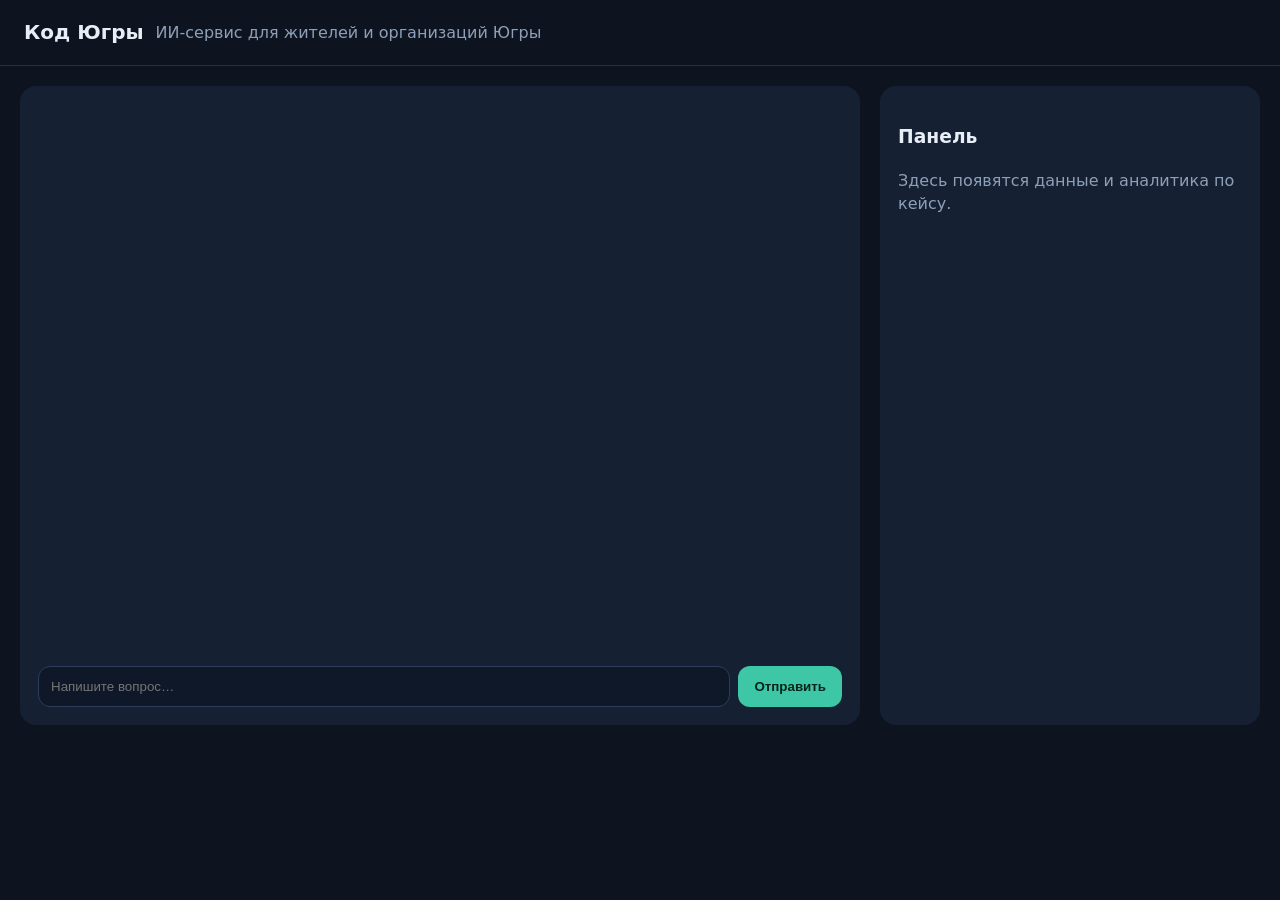
==== web/index.html @ 0d45d4e4 "Ядро брони: схема PostgreSQL с EXCLUDE-ограничениями, 15-минутный захват, демо-каталог, тесты Co-Aut" ====
<!doctype html>
<html lang="ru">
<head>
<meta charset="utf-8"><meta name="viewport" content="width=device-width,initial-scale=1">
<title>Код Югры — прототип</title>
<style>
:root{--bg:#0d1420;--card:#152033;--acc:#3ec7a6;--txt:#e8eef6;--mut:#8ea0b8}
*{box-sizing:border-box}body{margin:0;font:16px/1.45 system-ui,-apple-system,Segoe UI,Roboto,sans-serif;background:var(--bg);color:var(--txt)}
header{padding:18px 24px;border-bottom:1px solid #22314a;display:flex;align-items:center;gap:12px}
header b{font-size:20px}header span{color:var(--mut)}
main{display:grid;grid-template-columns:1fr 380px;gap:20px;padding:20px;max-width:1300px;margin:auto}
@media(max-width:900px){main{grid-template-columns:1fr}}
.card{background:var(--card);border-radius:16px;padding:18px}
#log{height:60vh;overflow:auto;display:flex;flex-direction:column;gap:10px}
.m{max-width:85%;padding:10px 14px;border-radius:14px;white-space:pre-wrap}
.u{align-self:flex-end;background:#244b74}.a{align-self:flex-start;background:#1d2b42}
form{display:flex;gap:8px;margin-top:12px}input{flex:1;padding:12px;border-radius:12px;border:1px solid #2c3d5a;background:#0f1828;color:var(--txt)}
button{padding:10px 16px;border:0;border-radius:12px;background:var(--acc);color:#04241c;font-weight:600;cursor:pointer}
.q{display:flex;flex-wrap:wrap;gap:8px;margin-top:10px}.q button{background:#22314a;color:var(--txt);font-weight:500}
</style>
</head>
<body>
<header><b id="title">Код Югры</b><span>ИИ-сервис для жителей и организаций Югры</span></header>
<main>
  <section class="card">
    <div id="log"></div>
    <div class="q" id="quick"></div>
    <form id="f"><input id="i" placeholder="Напишите вопрос…" autocomplete="off"><button>Отправить</button></form>
  </section>
  <aside class="card" id="side"><h3>Панель</h3><p style="color:var(--mut)">Здесь появятся данные и аналитика по кейсу.</p></aside>
</main>
<script>
const log=document.getElementById('log'),hist=[];
function add(role,text){const d=document.createElement('div');d.className='m '+(role==='user'?'u':'a');d.textContent=text;log.appendChild(d);log.scrollTop=1e9;return d}
async function ask(text){hist.push({role:'user',content:text});add('user',text);const w=add('assistant','…');
 const r=await fetch('/api/chat',{method:'POST',headers:{'Content-Type':'application/json'},body:JSON.stringify({history:hist})});
 const j=await r.json();w.textContent=j.answer;hist.push({role:'assistant',content:j.answer})}
document.getElementById('f').onsubmit=e=>{e.preventDefault();const i=document.getElementById('i');if(i.value.trim()){ask(i.value.trim());i.value=''}};
fetch('/api/config').then(r=>r.json()).then(c=>{document.getElementById('title').textContent=c.name;add('assistant',c.welcome);
 const q=document.getElementById('quick');c.quick.forEach(t=>{const b=document.createElement('button');b.type='button';b.textContent=t;b.onclick=()=>ask(t);q.appendChild(b)})});
</script>
</body>
</html>
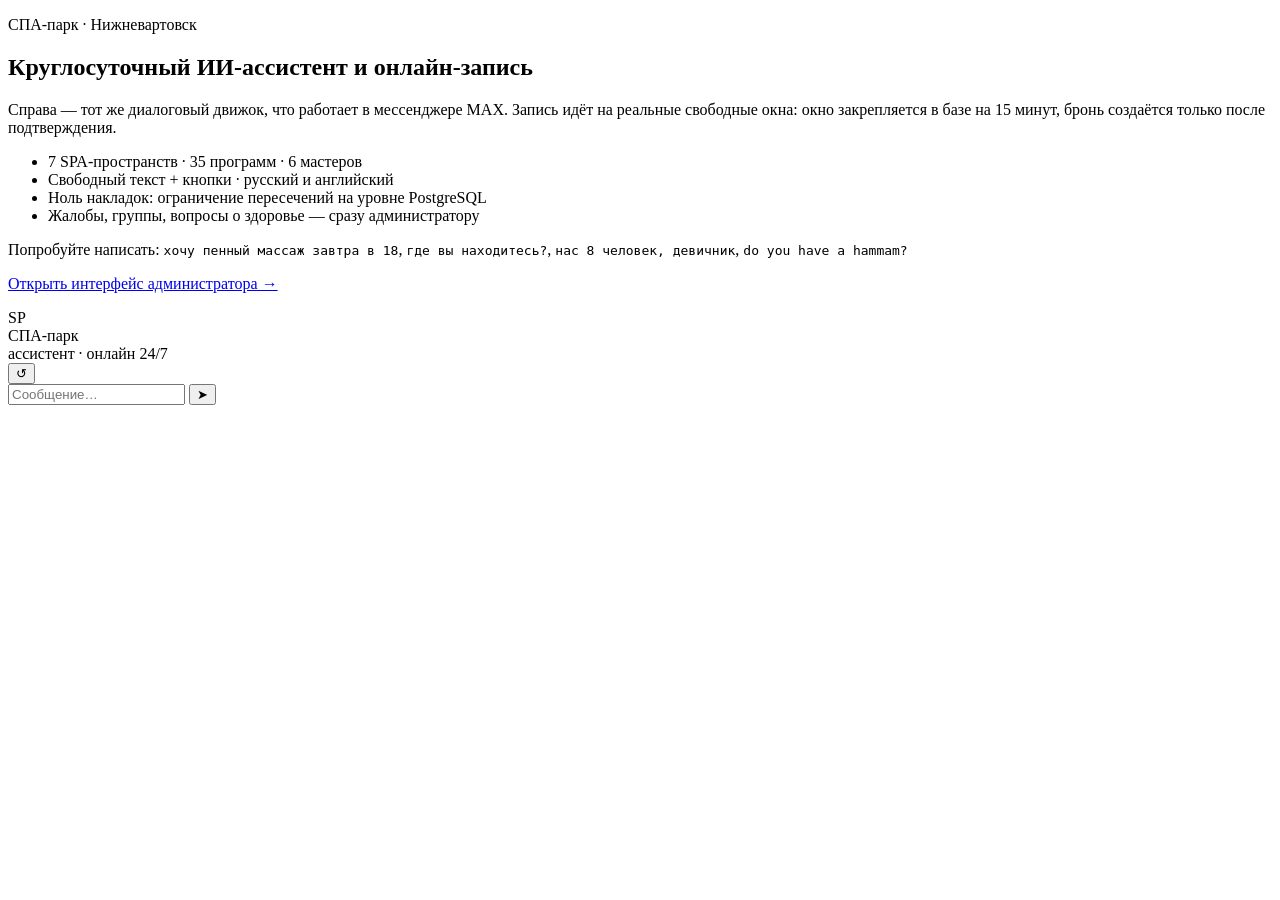
==== commit 5fc4afc9: "Веб-эмулятор чата MAX, интерфейс администратора (сетка, захваты, запросы, обзвон, гости, маркетинг, " ====
--- a/web/index.html
+++ b/web/index.html
@@ -1,43 +1,42 @@
 <!doctype html>
 <html lang="ru">
 <head>
-<meta charset="utf-8"><meta name="viewport" content="width=device-width,initial-scale=1">
-<title>Код Югры — прототип</title>
-<style>
-:root{--bg:#0d1420;--card:#152033;--acc:#3ec7a6;--txt:#e8eef6;--mut:#8ea0b8}
-*{box-sizing:border-box}body{margin:0;font:16px/1.45 system-ui,-apple-system,Segoe UI,Roboto,sans-serif;background:var(--bg);color:var(--txt)}
-header{padding:18px 24px;border-bottom:1px solid #22314a;display:flex;align-items:center;gap:12px}
-header b{font-size:20px}header span{color:var(--mut)}
-main{display:grid;grid-template-columns:1fr 380px;gap:20px;padding:20px;max-width:1300px;margin:auto}
-@media(max-width:900px){main{grid-template-columns:1fr}}
-.card{background:var(--card);border-radius:16px;padding:18px}
-#log{height:60vh;overflow:auto;display:flex;flex-direction:column;gap:10px}
-.m{max-width:85%;padding:10px 14px;border-radius:14px;white-space:pre-wrap}
-.u{align-self:flex-end;background:#244b74}.a{align-self:flex-start;background:#1d2b42}
-form{display:flex;gap:8px;margin-top:12px}input{flex:1;padding:12px;border-radius:12px;border:1px solid #2c3d5a;background:#0f1828;color:var(--txt)}
-button{padding:10px 16px;border:0;border-radius:12px;background:var(--acc);color:#04241c;font-weight:600;cursor:pointer}
-.q{display:flex;flex-wrap:wrap;gap:8px;margin-top:10px}.q button{background:#22314a;color:var(--txt);font-weight:500}
-</style>
+<meta charset="utf-8">
+<meta name="viewport" content="width=device-width, initial-scale=1">
+<title>СПА-парк — ассистент в MAX (эмулятор)</title>
+<link rel="stylesheet" href="static/chat.css">
 </head>
 <body>
-<header><b id="title">Код Югры</b><span>ИИ-сервис для жителей и организаций Югры</span></header>
-<main>
-  <section class="card">
-    <div id="log"></div>
-    <div class="q" id="quick"></div>
-    <form id="f"><input id="i" placeholder="Напишите вопрос…" autocomplete="off"><button>Отправить</button></form>
+<main class="layout">
+  <section class="intro">
+    <p class="eyebrow">СПА-парк · Нижневартовск</p>
+    <h1>Круглосуточный ИИ-ассистент и онлайн-запись</h1>
+    <p>Справа — тот же диалоговый движок, что работает в мессенджере MAX. Запись идёт на реальные свободные окна:
+      окно закрепляется в базе на 15 минут, бронь создаётся только после подтверждения.</p>
+    <ul class="facts">
+      <li>7 SPA-пространств · 35 программ · 6 мастеров</li>
+      <li>Свободный текст + кнопки · русский и английский</li>
+      <li>Ноль накладок: ограничение пересечений на уровне PostgreSQL</li>
+      <li>Жалобы, группы, вопросы о здоровье — сразу администратору</li>
+    </ul>
+    <p class="try">Попробуйте написать: <code>хочу пенный массаж завтра в 18</code>, <code>где вы находитесь?</code>,
+      <code>нас 8 человек, девичник</code>, <code>do you have a hammam?</code></p>
+    <p><a class="admin-link" href="admin" target="_blank" rel="noopener">Открыть интерфейс администратора →</a></p>
   </section>
-  <aside class="card" id="side"><h3>Панель</h3><p style="color:var(--mut)">Здесь появятся данные и аналитика по кейсу.</p></aside>
+
+  <section class="phone" aria-label="Чат с ассистентом">
+    <header class="phone-head">
+      <div class="avatar">SP</div>
+      <div><div class="title">СПА-парк</div><div class="sub">ассистент · онлайн 24/7</div></div>
+      <button id="reset" class="reset" title="Начать заново как новый гость" type="button">↺</button>
+    </header>
+    <div id="log" class="log" aria-live="polite"></div>
+    <form id="form" class="composer">
+      <input id="input" autocomplete="off" placeholder="Сообщение…" maxlength="2000">
+      <button type="submit" aria-label="Отправить">➤</button>
+    </form>
+  </section>
 </main>
-<script>
-const log=document.getElementById('log'),hist=[];
-function add(role,text){const d=document.createElement('div');d.className='m '+(role==='user'?'u':'a');d.textContent=text;log.appendChild(d);log.scrollTop=1e9;return d}
-async function ask(text){hist.push({role:'user',content:text});add('user',text);const w=add('assistant','…');
- const r=await fetch('/api/chat',{method:'POST',headers:{'Content-Type':'application/json'},body:JSON.stringify({history:hist})});
- const j=await r.json();w.textContent=j.answer;hist.push({role:'assistant',content:j.answer})}
-document.getElementById('f').onsubmit=e=>{e.preventDefault();const i=document.getElementById('i');if(i.value.trim()){ask(i.value.trim());i.value=''}};
-fetch('/api/config').then(r=>r.json()).then(c=>{document.getElementById('title').textContent=c.name;add('assistant',c.welcome);
- const q=document.getElementById('quick');c.quick.forEach(t=>{const b=document.createElement('button');b.type='button';b.textContent=t;b.onclick=()=>ask(t);q.appendChild(b)})});
-</script>
+<script src="static/chat.js"></script>
 </body>
 </html>
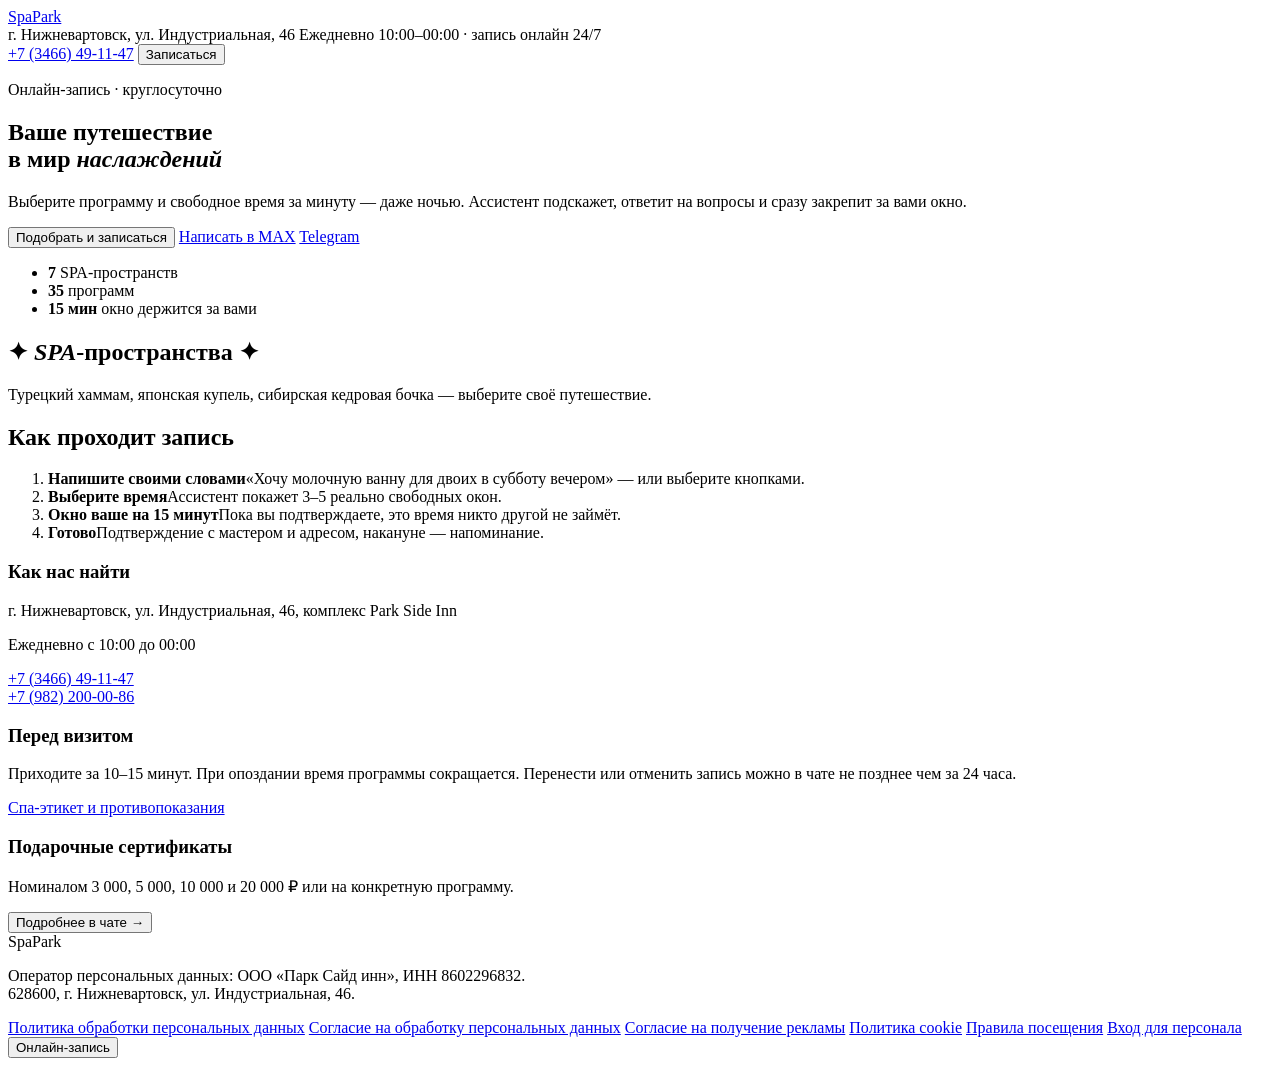
==== commit a6139f53: "Страница гостя в фирменном стиле СПА-парка: витрина пространств, чат-виджет, баннер cookie, согласия" ====
--- a/web/index.html
+++ b/web/index.html
@@ -3,40 +3,135 @@
 <head>
 <meta charset="utf-8">
 <meta name="viewport" content="width=device-width, initial-scale=1">
-<title>СПА-парк — ассистент в MAX (эмулятор)</title>
-<link rel="stylesheet" href="static/chat.css">
+<title>СПА-парк — онлайн-запись круглосуточно</title>
+<meta name="description" content="Онлайн-запись в СПА-парк, Нижневартовск: 7 SPA-пространств, 35 программ. Выберите свободное время за минуту — днём и ночью.">
+<link rel="icon" href="data:image/svg+xml,%3Csvg xmlns=%22http://www.w3.org/2000/svg%22 viewBox=%220 0 32 32%22%3E%3Crect width=%2232%22 height=%2232%22 fill=%22%2326272b%22/%3E%3Ctext x=%2216%22 y=%2222%22 font-size=%2216%22 text-anchor=%22middle%22 fill=%22%23b79a72%22 font-family=%22serif%22%3ESP%3C/text%3E%3C/svg%3E">
+<link rel="stylesheet" href="static/site.css">
 </head>
 <body>
-<main class="layout">
-  <section class="intro">
-    <p class="eyebrow">СПА-парк · Нижневартовск</p>
-    <h1>Круглосуточный ИИ-ассистент и онлайн-запись</h1>
-    <p>Справа — тот же диалоговый движок, что работает в мессенджере MAX. Запись идёт на реальные свободные окна:
-      окно закрепляется в базе на 15 минут, бронь создаётся только после подтверждения.</p>
-    <ul class="facts">
-      <li>7 SPA-пространств · 35 программ · 6 мастеров</li>
-      <li>Свободный текст + кнопки · русский и английский</li>
-      <li>Ноль накладок: ограничение пересечений на уровне PostgreSQL</li>
-      <li>Жалобы, группы, вопросы о здоровье — сразу администратору</li>
-    </ul>
-    <p class="try">Попробуйте написать: <code>хочу пенный массаж завтра в 18</code>, <code>где вы находитесь?</code>,
-      <code>нас 8 человек, девичник</code>, <code>do you have a hammam?</code></p>
-    <p><a class="admin-link" href="admin" target="_blank" rel="noopener">Открыть интерфейс администратора →</a></p>
+<header class="top">
+  <div class="wrap top-row">
+    <a class="logo" href="./"><span class="logo-spa">Spa</span><span class="logo-park">Park</span></a>
+    <div class="top-info">
+      <span>г. Нижневартовск, ул. Индустриальная, 46</span>
+      <span>Ежедневно 10:00–00:00 · запись онлайн 24/7</span>
+    </div>
+    <a class="top-phone" href="tel:+73466491147">+7 (3466) 49-11-47</a>
+    <button class="btn btn-gold" type="button" data-open-chat>Записаться</button>
+  </div>
+</header>
+
+<main>
+  <section class="hero">
+    <div class="hero-bg" aria-hidden="true"></div>
+    <div class="wrap hero-content">
+      <p class="eyebrow">Онлайн-запись · круглосуточно</p>
+      <h1>Ваше путешествие<br>в мир <em>наслаждений</em></h1>
+      <p class="lead">Выберите программу и свободное время за минуту — даже ночью. Ассистент подскажет, ответит на вопросы и сразу закрепит за вами окно.</p>
+      <div class="hero-actions">
+        <button class="btn btn-gold btn-lg" type="button" data-open-chat>Подобрать и записаться</button>
+        <a class="btn btn-ghost btn-lg" href="https://max.ru/id860333297559_bot" target="_blank" rel="noopener">Написать в MAX</a>
+        <a class="btn btn-ghost btn-lg" href="https://t.me/Spaparkdemo_bot" target="_blank" rel="noopener">Telegram</a>
+      </div>
+      <ul class="hero-facts">
+        <li><b>7</b> SPA-пространств</li>
+        <li><b>35</b> программ</li>
+        <li><b>15 мин</b> окно держится за вами</li>
+      </ul>
+    </div>
   </section>
 
-  <section class="phone" aria-label="Чат с ассистентом">
-    <header class="phone-head">
-      <div class="avatar">SP</div>
-      <div><div class="title">СПА-парк</div><div class="sub">ассистент · онлайн 24/7</div></div>
-      <button id="reset" class="reset" title="Начать заново как новый гость" type="button">↺</button>
-    </header>
-    <div id="log" class="log" aria-live="polite"></div>
-    <form id="form" class="composer">
-      <input id="input" autocomplete="off" placeholder="Сообщение…" maxlength="2000">
-      <button type="submit" aria-label="Отправить">➤</button>
-    </form>
+  <section class="section" id="spaces">
+    <div class="wrap">
+      <h2 class="title"><span>✦</span> <em>SPA</em>-пространства <span>✦</span></h2>
+      <p class="subtitle">Турецкий хаммам, японская купель, сибирская кедровая бочка — выберите своё путешествие.</p>
+      <div class="spaces" id="spaceGrid"></div>
+    </div>
+  </section>
+
+  <section class="section section-dark">
+    <div class="wrap">
+      <h2 class="title light">Как проходит запись</h2>
+      <ol class="steps">
+        <li><b>Напишите своими словами</b><span>«Хочу молочную ванну для двоих в субботу вечером» — или выберите кнопками.</span></li>
+        <li><b>Выберите время</b><span>Ассистент покажет 3–5 реально свободных окон.</span></li>
+        <li><b>Окно ваше на 15 минут</b><span>Пока вы подтверждаете, это время никто другой не займёт.</span></li>
+        <li><b>Готово</b><span>Подтверждение с мастером и адресом, накануне — напоминание.</span></li>
+      </ol>
+    </div>
+  </section>
+
+  <section class="section" id="info">
+    <div class="wrap info">
+      <div>
+        <h3>Как нас найти</h3>
+        <p>г. Нижневартовск, ул. Индустриальная, 46, комплекс Park Side Inn</p>
+        <p>Ежедневно с 10:00 до 00:00</p>
+        <p><a href="tel:+73466491147">+7 (3466) 49-11-47</a><br><a href="tel:+79822000086">+7 (982) 200-00-86</a></p>
+      </div>
+      <div>
+        <h3>Перед визитом</h3>
+        <p>Приходите за 10–15 минут. При опоздании время программы сокращается. Перенести или отменить запись можно в чате не позднее чем за 24 часа.</p>
+        <p><a href="legal#rules">Спа-этикет и противопоказания</a></p>
+      </div>
+      <div>
+        <h3>Подарочные сертификаты</h3>
+        <p>Номиналом 3 000, 5 000, 10 000 и 20 000 ₽ или на конкретную программу.</p>
+        <button class="link-btn" type="button" data-open-chat data-payload="faq:certificate">Подробнее в чате →</button>
+      </div>
+    </div>
   </section>
 </main>
-<script src="static/chat.js"></script>
+
+<footer class="footer">
+  <div class="wrap footer-row">
+    <div>
+      <div class="logo small"><span class="logo-spa">Spa</span><span class="logo-park">Park</span></div>
+      <p>Оператор персональных данных: ООО «Парк Сайд инн», ИНН 8602296832.<br>628600, г. Нижневартовск, ул. Индустриальная, 46.</p>
+    </div>
+    <nav class="footer-links">
+      <a href="legal#privacy">Политика обработки персональных данных</a>
+      <a href="legal#consent-pd">Согласие на обработку персональных данных</a>
+      <a href="legal#consent-ads">Согласие на получение рекламы</a>
+      <a href="legal#cookies">Политика cookie</a>
+      <a href="legal#rules">Правила посещения</a>
+      <a class="staff" href="admin">Вход для персонала</a>
+    </nav>
+  </div>
+</footer>
+
+<!-- Чат-ассистент -->
+<button class="chat-fab" type="button" data-open-chat aria-label="Открыть чат с ассистентом">
+  <span class="dot"></span> Онлайн-запись
+</button>
+<aside class="chat" id="chat" aria-label="Ассистент СПА-парка" hidden>
+  <header class="chat-head">
+    <div class="avatar">SP</div>
+    <div><div class="chat-title">Ассистент СПА-парка</div><div class="chat-sub"><span class="dot"></span> на связи круглосуточно</div></div>
+    <button class="icon-btn" id="chatReset" type="button" title="Начать заново">↺</button>
+    <button class="icon-btn" id="chatClose" type="button" aria-label="Закрыть">✕</button>
+  </header>
+
+  <div class="consent" id="consentGate">
+    <h3>Прежде чем начать</h3>
+    <p>Чтобы записать вас, ассистенту понадобятся имя и телефон. Пожалуйста, подтвердите согласие.</p>
+    <label class="check"><input type="checkbox" id="cPd"> <span>Я даю <a href="legal#consent-pd" target="_blank">согласие на обработку персональных данных</a> и ознакомлен(а) с <a href="legal#privacy" target="_blank">политикой</a> <b class="req">обязательно</b></span></label>
+    <label class="check"><input type="checkbox" id="cAds"> <span>Хочу получать поздравления и информацию об акциях (<a href="legal#consent-ads" target="_blank">согласие на рекламу</a>) <i>по желанию</i></span></label>
+    <button class="btn btn-gold btn-block" id="consentOk" type="button" disabled>Начать</button>
+    <p class="fine">Без согласия на обработку данных можно посмотреть программы и цены на сайте или позвонить: +7 (3466) 49-11-47.</p>
+  </div>
+
+  <div class="chat-log" id="log" aria-live="polite" hidden></div>
+  <form class="composer" id="form" hidden>
+    <input id="input" autocomplete="off" placeholder="Напишите, что хотите…" maxlength="2000">
+    <button type="submit" aria-label="Отправить">➤</button>
+  </form>
+</aside>
+
+<div class="cookie" id="cookie" hidden>
+  <p>Мы используем cookie и локальное хранилище браузера, чтобы чат помнил ваш диалог. Сервисы аналитики и рекламные трекеры не подключены. <a href="legal#cookies">Подробнее</a></p>
+  <button class="btn btn-gold" id="cookieOk" type="button">Принимаю</button>
+</div>
+<script src="static/site.js"></script>
 </body>
 </html>
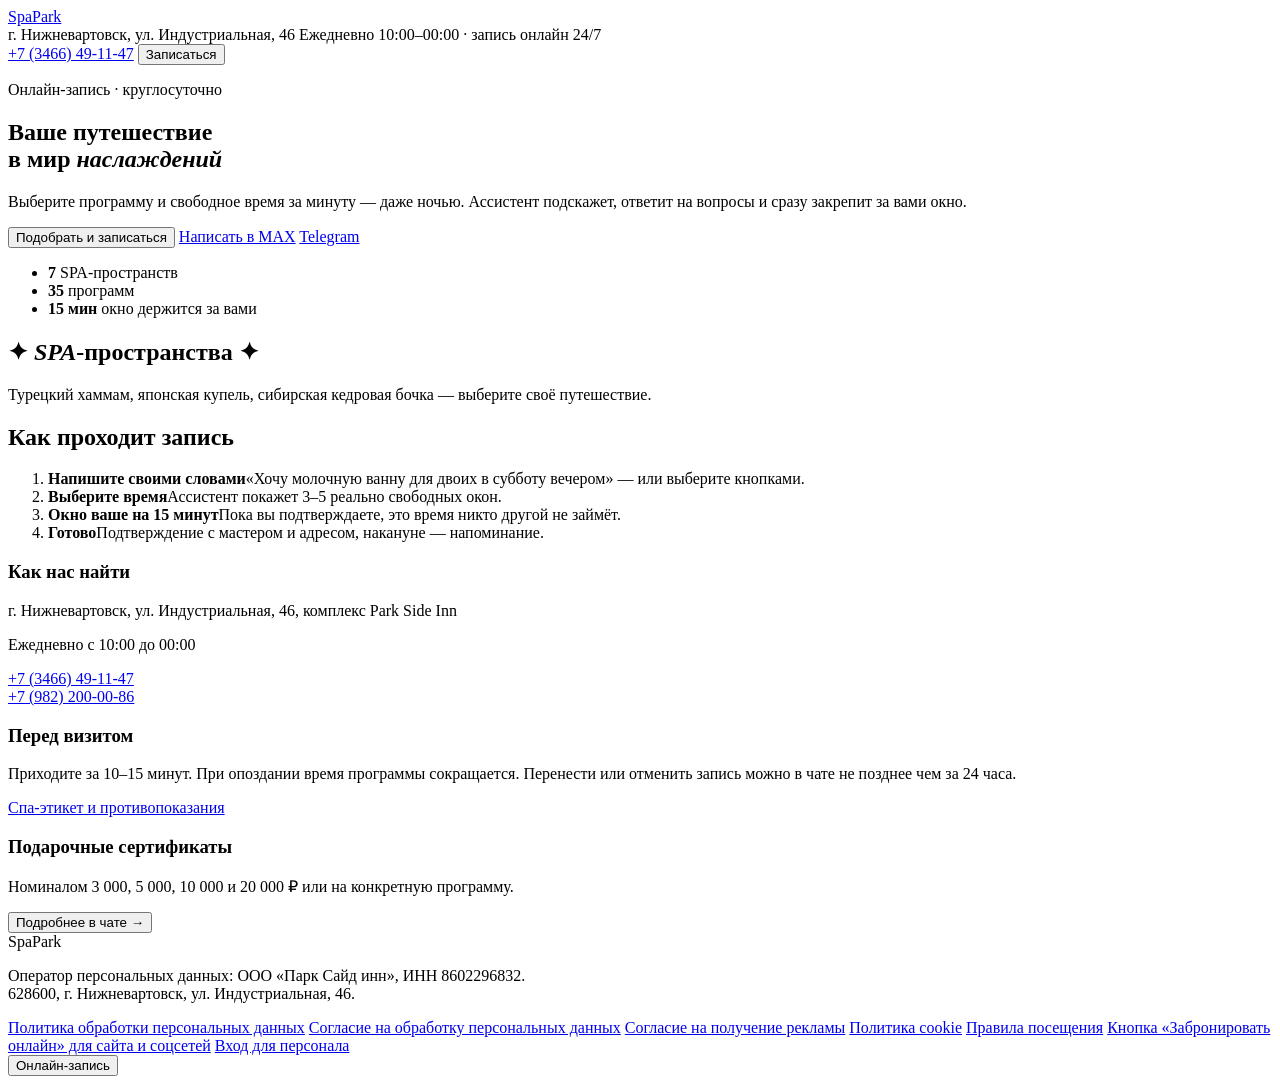
==== commit dd0fac91: "Кнопка «Забронировать онлайн»: ссылки сразу на запись, QR-коды, виджет для сайта заказчика, страница" ====
--- a/web/index.html
+++ b/web/index.html
@@ -95,6 +95,7 @@
       <a href="legal#consent-ads">Согласие на получение рекламы</a>
       <a href="legal#cookies">Политика cookie</a>
       <a href="legal#rules">Правила посещения</a>
+      <a href="links">Кнопка «Забронировать онлайн» для сайта и соцсетей</a>
       <a class="staff" href="admin">Вход для персонала</a>
     </nav>
   </div>
@@ -123,7 +124,8 @@
 
   <div class="chat-log" id="log" aria-live="polite" hidden></div>
   <form class="composer" id="form" hidden>
-    <input id="input" autocomplete="off" placeholder="Напишите, что хотите…" maxlength="2000">
+    <button type="button" class="mic" id="mic" aria-label="Записать голосовое" title="Нажмите и говорите, нажмите ещё раз — отправить">🎙</button>
+    <input id="input" autocomplete="off" placeholder="Напишите или скажите голосом…" maxlength="2000">
     <button type="submit" aria-label="Отправить">➤</button>
   </form>
 </aside>
